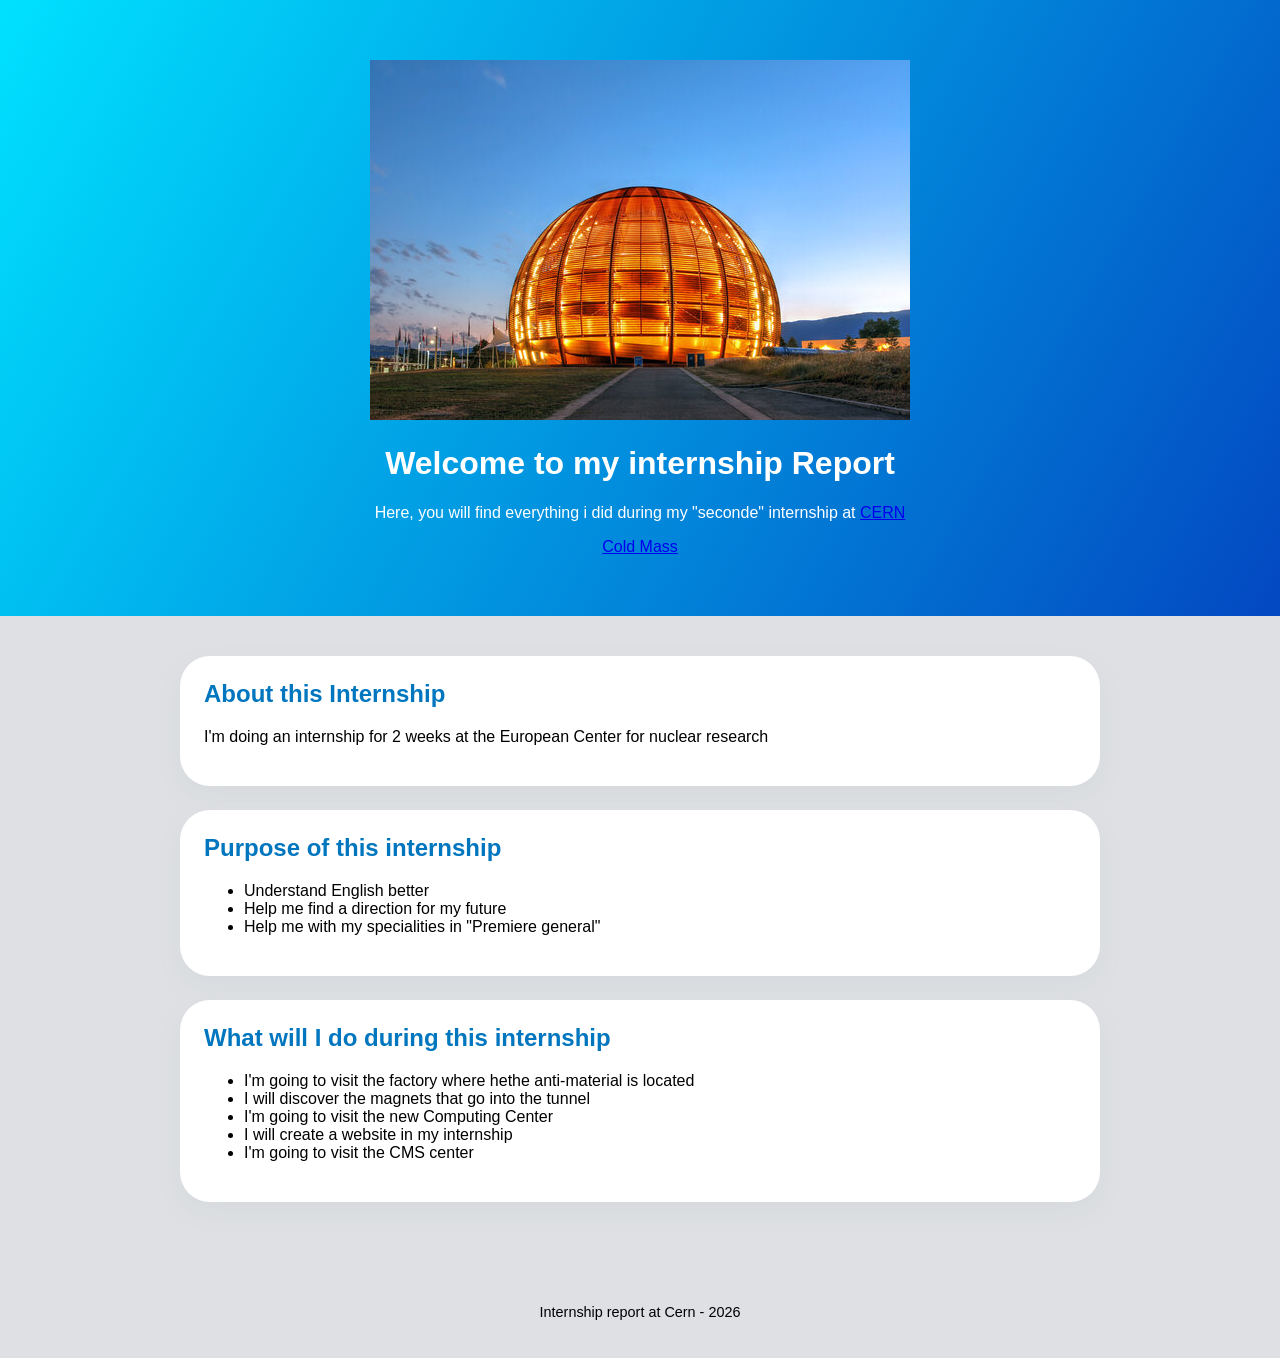
==== index.html @ a838b613 "Add initial project files including HTML, CSS, images, and JavaScript" ====
<!DOCTYPE html>
<html lang="en">


<head>
    <meta charset="UTF-8">
    <meta name="viewport" content="width=device-width, initial-scale=1.0">
    <title>My Internship at CERN</title>
    <link rel="stylesheet" href="css/styles.css" type="text/css">
</head>
<body>
    <header>
        <img src="images/photo.jpg" alt="photo">
        <h1>Welcome to my internship Report</h1>
        <p>
            Here, you will find everything i did during my "seconde" internship at <a href="https://home.cern" target="_blank">CERN</a>
        </p>
        <a href="masse froide.html">Cold Mass</a>
    </header>
    <main>
        <section>
            <h2>About this Internship</h2>
            <p>I'm doing an internship for 2 weeks at the European Center for nuclear research</p>
        </section>
        <section>
            <h2>Purpose of this internship</h2>
            <ul>
                <li>Understand English better</li>
                <li>Help me find a direction for my future</li>
                <li>Help me with my specialities in "Premiere general"</li>
            </ul>
        </section>
        <section>
            <h2>What will I do during this internship</h2>
            <ul>
                <li>I'm going to visit the factory where hethe anti-material is located</li>
                <li>I will discover the magnets that go into the tunnel</li>
                <li>I'm going to visit the new Computing Center</li> 
                <li>I will create a website in my internship </li>
                <li>I'm going to visit the CMS center</li>
            </ul>
        </section>
    </main>
    <footer>
        <p>Internship report at Cern - 2026</p>
    </footer>  
    
    <script src="script.js"></script>

</body>
</html>
---- css/styles.css ----
* {
  box-sizing: border-box;
}
body {
  font-family: "Segoe UI", Roboto, sans-serif;
  margin: 0;
  background: #dee0e3;
  color: #000000;
}
header {
  background: linear-gradient(120deg, #00e1ff, #0348c1);
  color: #fff;
  padding: 60px 20px;
  text-align: center; 
}
main {
  max-width: 960px;
  margin: 0 auto;
  padding: 40px 20px;
}
section {
  background: #fff;
  border-radius: 30px;
  padding: 24px;
  margin-bottom: 24px;
  box-shadow: 0 10px 25px rgba(141, 148, 164, 0.08);
}
section h2 {
  margin-top: 0;
  color: #0076bf;
}
footer {
  padding: 24px;
  text-align: center;
  background: #dee0e3;
  font-size: 0.9rem;
}
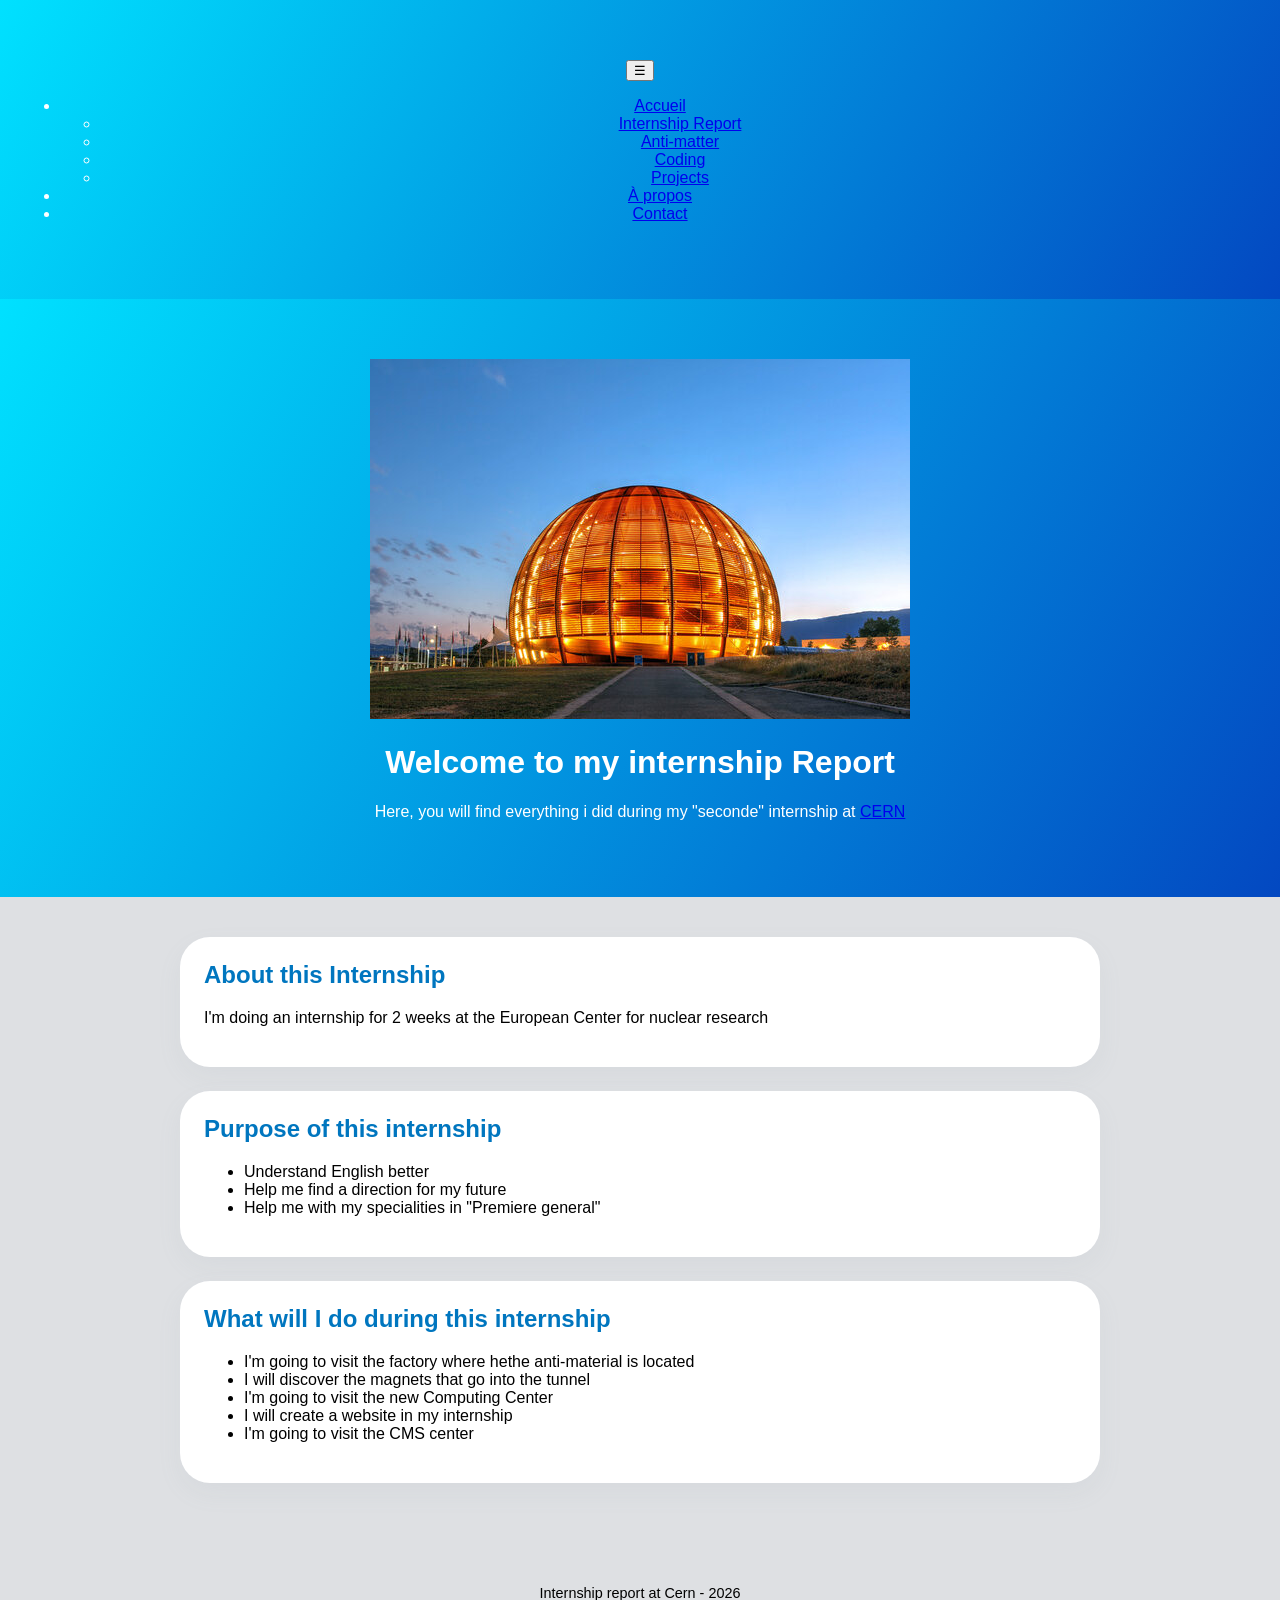
==== commit a2ccdb00: "titre 2" ====
--- a/index.html
+++ b/index.html
@@ -10,12 +10,36 @@
 </head>
 <body>
     <header>
+
+<nav class="navbar">
+    <div class="logo"></div>
+
+    <button class="burger" id="burger">
+        ☰
+    </button>
+
+    <ul class="menu" id="menu">
+       <li class="dropdown">
+            <a href="#">Accueil</a>
+
+            <ul class="submenu">
+                <li><a href="index.html">Internship Report</a></li>
+                <li><a href="masse froide.html">Anti-matter</a></li>
+                <li><a href="code.html">Coding</a></li>
+                <li><a href="projets.html">Projects</a></li>
+            </ul>
+        
+        <li><a href="apropos.html">À propos</a></li>
+        <li><a href="contact.html">Contact</a></li>
+    </ul>
+</nav>
+</header>
+    <header>
         <img src="images/photo.jpg" alt="photo">
         <h1>Welcome to my internship Report</h1>
         <p>
             Here, you will find everything i did during my "seconde" internship at <a href="https://home.cern" target="_blank">CERN</a>
         </p>
-        <a href="masse froide.html">Cold Mass</a>
     </header>
     <main>
         <section>
@@ -47,6 +71,8 @@
     
     <script src="script.js"></script>
 
+    <script src="script2.js"></script>
+
 </body>
 </html>
 
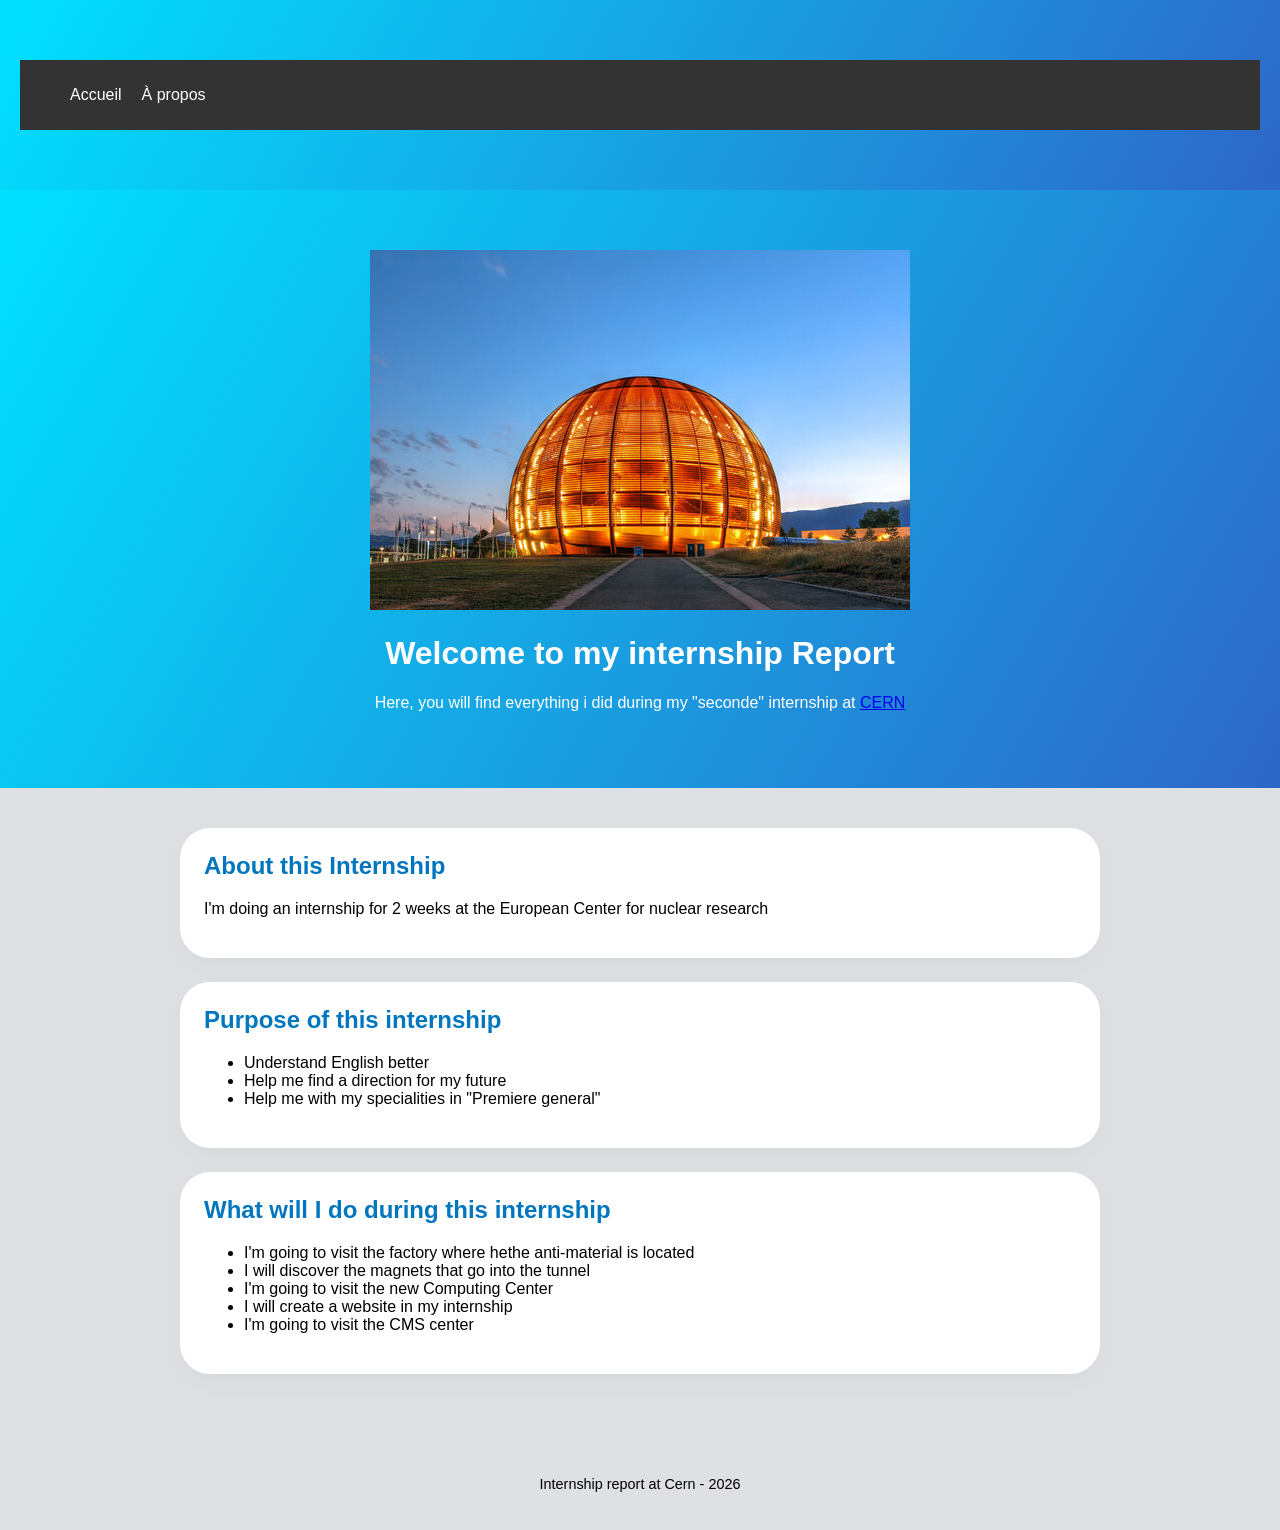
==== commit 5c0271bd: "titre 4" ====
--- a/index.html
+++ b/index.html
@@ -20,17 +20,14 @@
 
     <ul class="menu" id="menu">
        <li class="dropdown">
-            <a href="#">Accueil</a>
+        <a href="/">Accueil</a>
 
             <ul class="submenu">
-                <li><a href="index.html">Internship Report</a></li>
                 <li><a href="masse froide.html">Anti-matter</a></li>
                 <li><a href="code.html">Coding</a></li>
-                <li><a href="projets.html">Projects</a></li>
             </ul>
         
         <li><a href="apropos.html">À propos</a></li>
-        <li><a href="contact.html">Contact</a></li>
     </ul>
 </nav>
 </header>
--- a/css/styles.css
+++ b/css/styles.css
@@ -8,7 +8,7 @@
   color: #000000;
 }
 header {
-  background: linear-gradient(120deg, #00e1ff, #0348c1);
+  background: linear-gradient(120deg, #00e1ff, #0349c1cd);
   color: #fff;
   padding: 60px 20px;
   text-align: center; 
@@ -21,17 +21,97 @@
 section {
   background: #fff;
   border-radius: 30px;
-  padding: 24px;
+  padding:24px;
   margin-bottom: 24px;
   box-shadow: 0 10px 25px rgba(141, 148, 164, 0.08);
 }
 section h2 {
   margin-top: 0;
   color: #0076bf;
+  border-radius: 25% 10%;
 }
 footer {
   padding: 24px;
   text-align: center;
   background: #dee0e3;
   font-size: 0.9rem;
-}+}
+
+/*menu de navigation*/
+.navbar {
+    background: #333;
+    padding: 10px;
+}
+
+.menu {
+    list-style: none;
+    display: flex;
+    gap: 20px;
+}
+
+.menu a {
+    color: white;
+    text-decoration: none;
+}
+
+/* IMPORTANT */
+.dropdown {
+    position: relative;
+}
+
+.submenu {
+    display: none;
+    position: absolute;
+    top: 100%;
+    left: 0;
+    background: #333;
+    list-style: none;
+    padding: 0;
+    margin: 0;
+    min-width: 150px;
+}
+
+.submenu li a {
+    display: block;
+    padding: 10px;
+    color: white;
+}
+
+.dropdown:hover .submenu {
+    display: block;
+}
+
+/* Caché sur ordinateur */
+.burger {
+    display: none;
+    background: none;
+    border: none;
+    color: white;
+    font-size: 30px;
+    cursor: pointer;
+    border-radius: 10% / 35%;
+}
+
+/* Version mobile */
+@media screen and (max-width: 768px) {
+
+    .burger {
+        display: block;
+    }
+
+    .menu {
+        display: none;
+        flex-direction: column;
+        width: 100%;
+        background: #333;
+    }
+
+    .menu.active {
+        display: flex;
+    }
+}
+@media (max-width: 700px) {
+  img {
+    width: 300px;
+  }
+}
